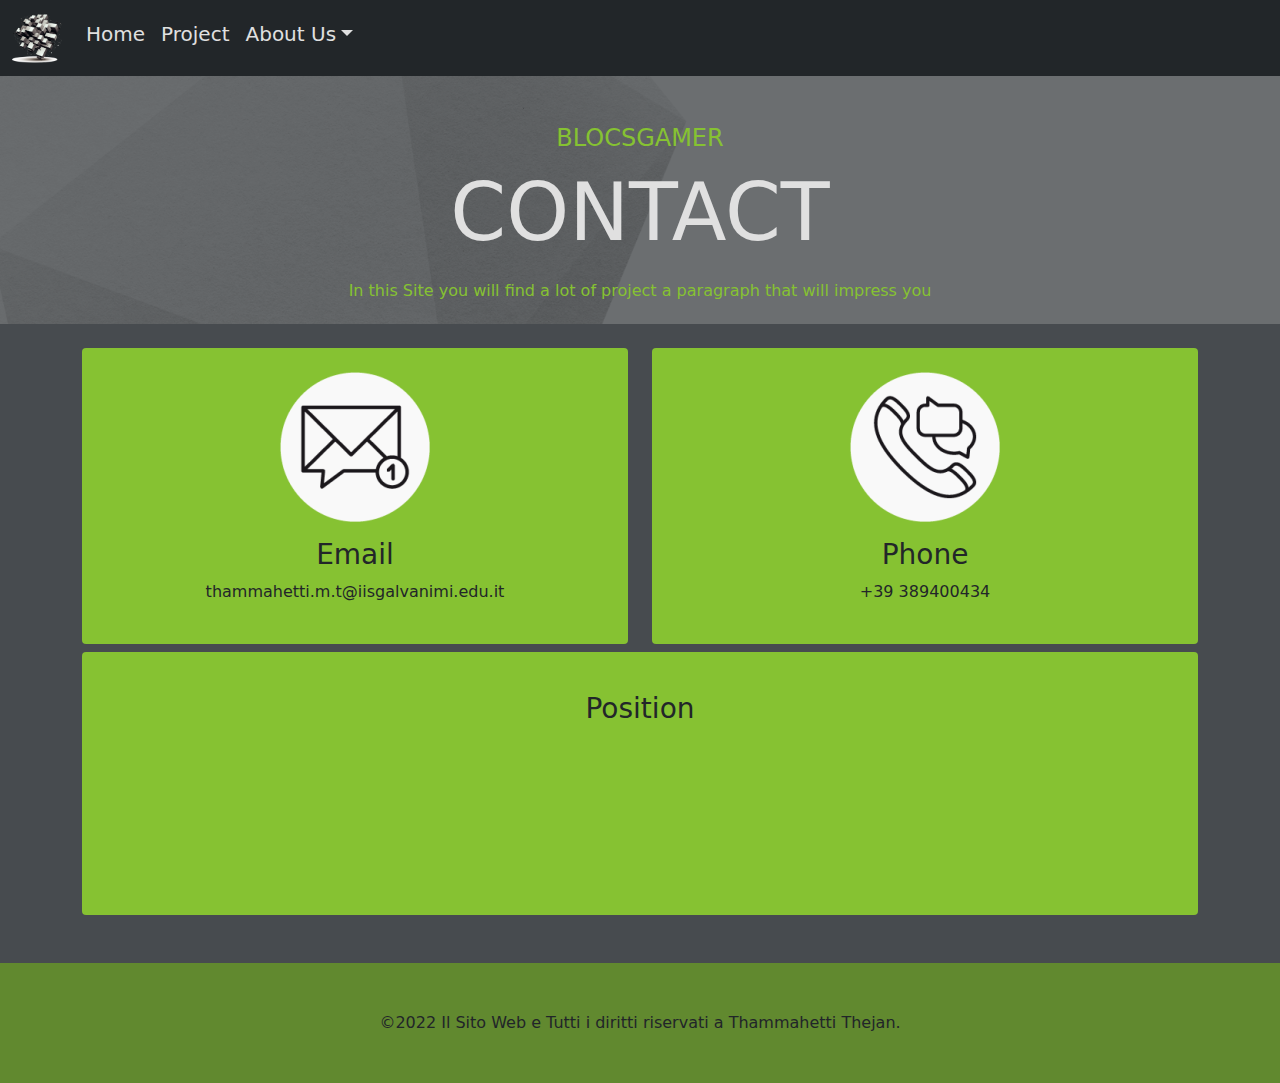
==== Pages/Contact.html @ 371865d8 "Versione 1.0 (Sito Web)" ====
<html>
    <head>
        <title>BLOCSGAMER-CONTACT</title>
        <link href="../Css/bootstrap.css" rel="stylesheet">
        <script src="https://cdn.jsdelivr.net/npm/bootstrap@5.3.2/dist/js/bootstrap.bundle.min.js"></script>
        <meta name="viewport" content="width=device-width, initial-scale=1">
        <meta charset="utf-8">
    </head>
    <body class="bg-Danger">
        <nav class="navbar navbar-expand-sm bg-Success navbar-dark">
            <div class="container-fluid">
              <a class="navbar-brand" href="#"><img src="../Image/geometry-shape-euclidean-vector-box-cube-object-vector-5e0d95795d545c922dc94ccf1f859455.png"width="50" height="50"></a>
              <button class="navbar-toggler" type="button" data-bs-toggle="collapse" data-bs-target="#collapsibleNavbar">
                <span class="navbar-toggler-icon"></span>
              </button>
              <div class="collapse navbar-collapse" id="collapsibleNavbar">
                <ul class="navbar-nav">
                  <li class="nav-item">
                    <a class="nav-link h5 text-Info" href="../index.html">Home</a>
                  </li>
                  <li class="nav-item">
                    <a class="nav-link h5 text-Info" href="Project.html">Project</a>
                  </li>

                  <li class="nav-item dropdown">
                    <a class="nav-link dropdown-toggle h5 text-Info" href="#" role="button" data-bs-toggle="dropdown">About Us</a>
                    <ul class="dropdown-menu bg-Success">
                      <li><a class="dropdown-item text-Info " href="Contact.html">Contact Us</a></li>
                      <li><a class="dropdown-item text-Info" href="Fondatori.html">Founders</a></li>
                    
                    </ul>
                  </li>
                </ul>
              </div>
            </div>
          </nav>
          <div class="bg-Warning img-fluid" style="background-image: url(../Image/Nuovo\ progetto.png); background-size: cover;">
            <center><p class="pt-5  h4 text-Secondary">BLOCSGAMER</p></center>
            <center><p class="pt-1  display-1 text-Info">CONTACT</p></center>
            <center><p class=" pb-4 pt-1 h6   text-Secondary">In this Site you will find a lot of project a paragraph that will impress you</p></center>
           
            <p></p>
        </div>     
        <div class="container">
            <div class="row">
                <div class="col-xl-6 col-*-12 py-2 ">
                    <div class="container rounded p-4 bg-secondary text-center">
                        <img src="../Image/contact-email.png">
                        <h3 class="text-Success mt-3">Email</h3>
                        <p class="text-Success" style="font-size: 16px;">thammahetti.m.t@iisgalvanimi.edu.it</p>
        
                    </div>
                </div>
                <div class="col-xl-6 col-*-12 py-2">
                    <div class="container rounded p-4 bg-secondary text-center">
                        <img src="../Image/contact-phone.png">
                        <h3 class="text-Success mt-3">Phone</h3>
                        <p class="text-Success" style="font-size: 16px;">+39 389400434</p>
        
                    </div>
                </div>
            </div>
        </div>
    
        <div class="container">
            <center> <div class="container rounded p-4 bg-secondary text-center">
                <h3 class="text-Success mt-3 mb-3">Position</h3>
                <iframe src="https://www.google.com/maps/embed?pb=!1m18!1m12!1m3!1d6344.891812386979!2d-122.02336285353704!3d37.33195076929884!2m3!1f0!2f0!3f0!3m2!1i1024!2i768!4f13.1!3m3!1m2!1s0x808fb596e9e188fd%3A0x3b0d8391510688f0!2sApple%20Park!5e0!3m2!1sit!2sit!4v1702496209841!5m2!1sit!2sit" style="border:0;" allowfullscreen="" loading="lazy" referrerpolicy="no-referrer-when-downgrade"></iframe>

            </div>
                
            </center>
        </div>
        <footer class="bg-primary text-Waring  mt-5"> <center><p class="p-5 m-0">©2022 Il Sito Web e Tutti i diritti riservati a Thammahetti Thejan.</p></center></footer>
    </body>

    
</html>
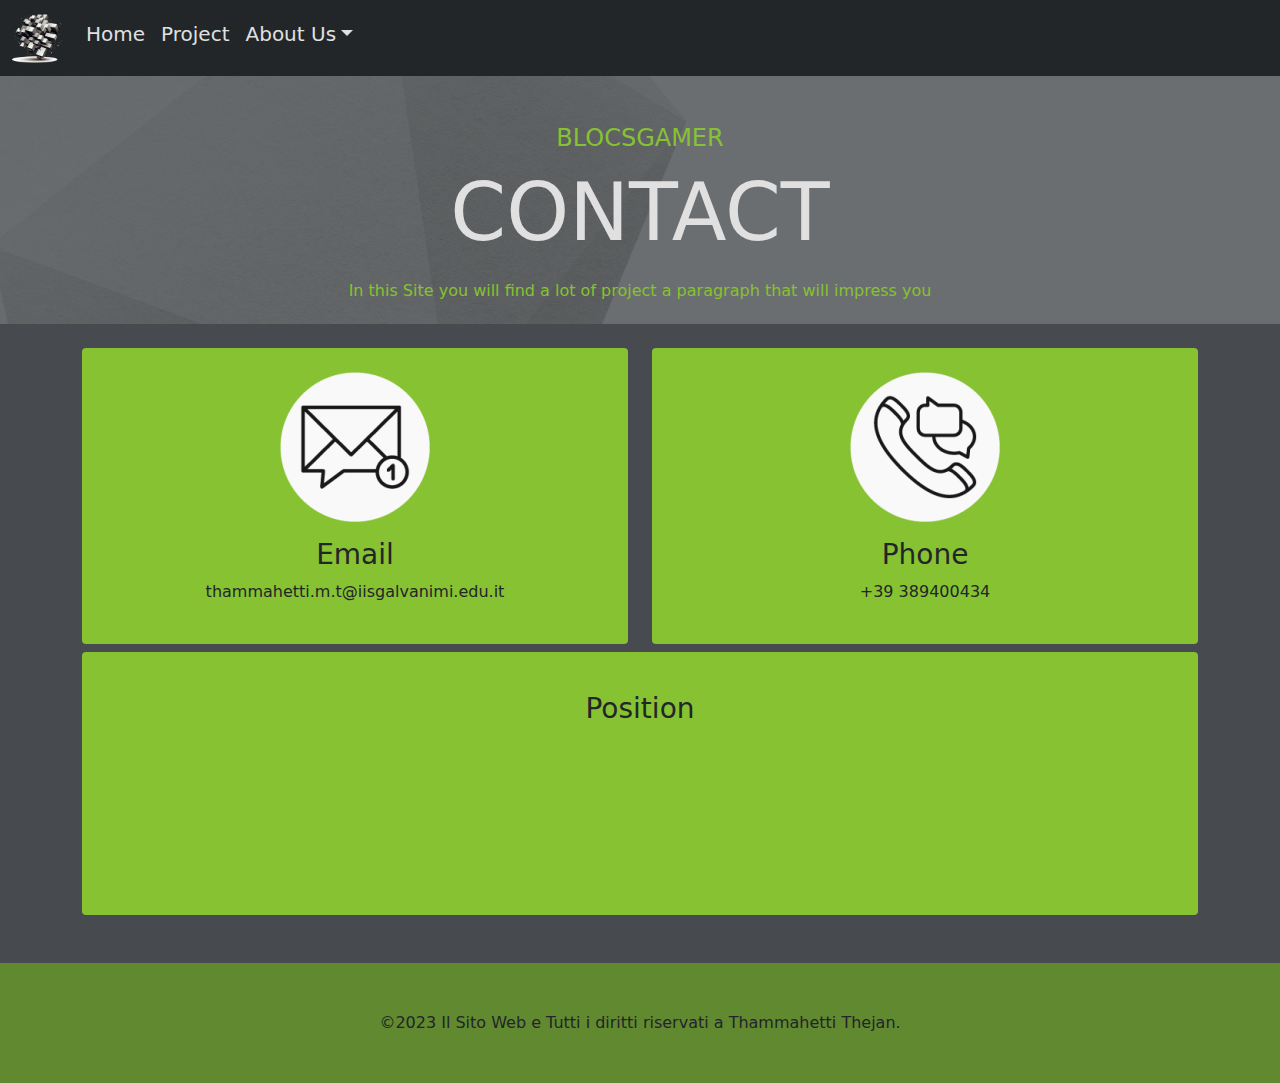
==== commit 4a6cb95a: "Versione 1.2 (Sito Web)" ====
--- a/Pages/Contact.html
+++ b/Pages/Contact.html
@@ -71,7 +71,7 @@
                 
             </center>
         </div>
-        <footer class="bg-primary text-Waring  mt-5"> <center><p class="p-5 m-0">©2022 Il Sito Web e Tutti i diritti riservati a Thammahetti Thejan.</p></center></footer>
+        <footer class="bg-primary text-Waring  mt-5"> <center><p class="p-5 m-0">©2023 Il Sito Web e Tutti i diritti riservati a Thammahetti Thejan.</p></center></footer>
     </body>
 
     
